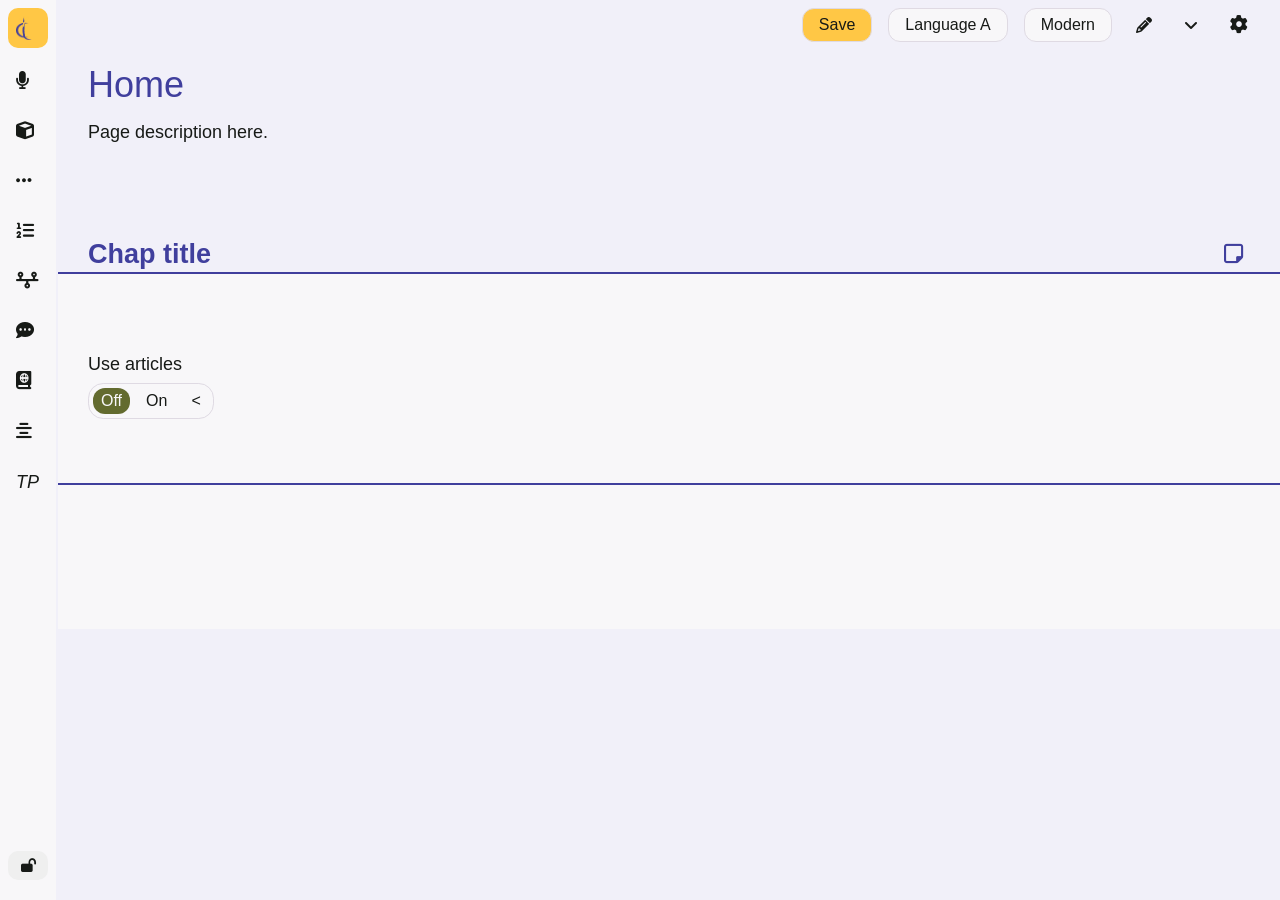
==== index.html @ 401753fd "Add files via upload" ====
<!doctype html>
<html lang="en">

<head>
  <meta charset="UTF-8" />
  <meta name="viewport" content="width=device-width, initial-scale=1.0" />
  <title>Document</title>
  <link rel="stylesheet" href="css/style.css" />
  <link rel="stylesheet" href="https://cdnjs.cloudflare.com/ajax/libs/font-awesome/6.5.0/css/all.min.css" />
</head>

<body>
  <!-- ========================================================================================================================================== NAV ===== -->
  <div class="layout">
    <nav class="sidebar">
      <div class="sidebar-main">
        <a href="index.html" class="nav-item home">
          <img src="../images/Logo.png" alt="Logo" />
          <span class="nav-label">Home</span>
        </a>

        <a href="pages/phonology.html" class="nav-item">
          <i class="fa-solid fa-microphone"></i>
          <span class="nav-label">Phonology</span>
        </a>

        <a href="pages/grammar.html" class="nav-item">
          <i class="fa-solid fa-cube"></i>
          <span class="nav-label">Grammar</span>
        </a>

        <a href="pages/morphology.html" class="nav-item">
          <i class="fa-solid fa-ellipsis"></i>
          <span class="nav-label">Morphology</span>
        </a>

        <a href="pages/syntax.html" class="nav-item">
          <i class="fa-solid fa-list-ol"></i>
          <span class="nav-label">Syntax</span>
        </a>

        <a href="pages/evolution.html" class="nav-item">
          <i class="fa-solid fa-timeline"></i>
          <span class="nav-label">Evolution</span>
        </a>

        <a href="pages/phrases.html" class="nav-item">
          <i class="fa-solid fa-comment-dots"></i>
          <span class="nav-label">Phrases</span>
        </a>

        <a href="pages/dictionary.html" class="nav-item">
          <i class="fa-solid fa-book-atlas"></i>
          <span class="nav-label">Dictionary</span>
        </a>

        <a href="pages/sentences.html" class="nav-item">
          <i class="fa-solid fa-align-center"></i>
          <span class="nav-label">Sentences</span>
        </a>



        <a href="pages/testpage.html" class="nav-item">
          <i class="">TP</i>
          <span class="nav-label">Testpage</span>
        </a>
      </div>

      <!-- ========================= SUB NAV ========================= -->

      <button class="btn-nav-lock" title="Sidebar mode">
        <i class="fa-solid fa-lock-open"></i>
      </button>
    </nav>

    <div class="page-settings">
      <button class="btn btn-main btn-settings" style="background-color: #ffc745;" data-action="save-project">
        Save
      </button>

      <button class="btn btn-main btn-settings btn-language-switch">Language A</button>
      <button class="btn btn-main btn-settings btn-stage-switch">Modern</button>

      <div class="mode-toggle" data-state="edit">
        <button class="btn-nav-toggle">
          <i class="fa-solid fa-pencil"></i>
        </button>
      </div>

      <div class="mode-toggle" data-state="down">
        <button class="btn-nav-toggle">
          <!-- <i class="fa-solid fa-angle-up"></i> -->
          <i class="fa-solid fa-angle-down"></i>
        </button>
      </div>

      <div class="mode-toggle">
        <a href="pages/settings.html" class="nav-item">
          <i class="fa-solid fa-gear"></i>
          <span class="nav-label">Settings</span>
        </a>
      </div>
    </div>

    <main class="page-content">
      <!-- ================================================================================================================================= MAIN-CONTENT ===== -->
      <h1>Home</h1>
      <p class="p-info">Page description here.</p>

      <!-- ===================================================================================================================== CHAPTER 1 - sound system ===== -->
      <div class="chap">
        <div class="chap-title">
          <h2>Chap title</h2>
          <div class="iat-input inp-note">
            <button class="btn btn-note">
              <i class="fa-regular fa-note-sticky"></i>
            </button>

            <div class="popup-overlay hidden">
              <div class="popup-window note-popup">
                <button class="btn btn-note-close">✕</button>

                <h2 class="note-title"></h2>

                <p class="p-info">Write your notes about chapter 1.</p>

                <div class="note-toolbar">
                  <button class="btn btn-note-tool btn-h3">h1</button>
                  <button class="btn btn-note-tool btn-h4">h2</button>
                  <button class="btn btn-note-tool btn-p">p</button>

                  <button class="btn btn-note-tool btn-bold">
                    <b>B</b>
                  </button>
                  <button class="btn btn-note-tool btn-italic">
                    <i>I</i>
                  </button>
                  <button class="btn btn-note-tool btn-underline">
                    <u>U</u>
                  </button>
                </div>

                <div class="note-editor" contenteditable="true"></div>
              </div>
            </div>
          </div>
        </div>
        <!-- ========================= CHAP-CONTENT ========================= -->
        <div class="chap-content">
          <!-- ========================= SUB CHAP ========================= -->
          <div class="chap-sub">
            <!-- ========== CHAP IAT ========== -->
            <div class="chap-iat">
              <p class="p-iat-title">Use articles</p>
              <div class="iat-options opt-single">
                <button class="btn btn-opt btn-select selected">Off</button>
                <button class="btn btn-opt btn-select">On</button>

                <button class="btn btn-close btn-opt">&lt;</button>
              </div>
            </div>
          </div>
        </div>
      </div>

      <!-- ========================= CHAP-CONTENT ========================= -->
      <div class="chap-content">
        <!-- ========================= SUB CHAP ========================= -->
        <div class="chap-sub">
          <!-- ========== CHAP IAT's ========== -->
        </div>
      </div>
  </div>
  </div>


  <script src="../js/appData.js"></script>
  <script src="../js/appState.js"></script>
  <script src="../js/dataAccess.js"></script>
  <script src="../js/dataSync.js"></script>

  <script src="../js/projectSave.js"></script>

  <script src="../js/dataInitialization.js"></script>

  <script src="../js/nav.js"></script>
  </main>
  </div>
</body>

</html>
---- css/style.css ----
/* ==============================================================================================================================!!!!!!!!!!==========ROOT===== */
:root {
  --clr-brand: hsl(241, 43%, 43%);
  --clr-pop: #ffc745;
  --clr-select: #636b2f;
  --clr-light: #f8f7f9;
  --clr-dark: #171a17;
  /* --clr-brand-background: hsla(241, 43%, 43%, 0.08); */

  --clr-brand-background: hsl(from var(--clr-brand) h s calc(l + 53));

  --clr-brand-dark1: hsl(from var(--clr-brand) h s calc(l - 10));
  --clr-pop-dark1: hsl(from var(--clr-pop) h s calc(l - 10));
  --clr-select-dark1: hsl(from var(--clr-select) h s calc(l - 10));
  --clr-light-dark1: hsl(from var(--clr-light) h s calc(l - 10));

  --clr-brand-light1: hsl(from var(--clr-brand) h s calc(l + 10));
  --clr-pop-light1: hsl(from var(--clr-pop) h s calc(l + 10));
  --clr-select-light1: hsl(from var(--clr-select) h s calc(l + 10));
  --clr-light-light1: hsl(from var(--clr-light) h s calc(l + 10));

  /* --clr-brand-background: hsl(from var(--clr-brand) h s calc(l + 20)); */
  --clr-select-hover: hsl(from var(--clr-select) h s calc(l + 50));
  --clr-pop-hover: hsl(from var(--clr-pop) h s calc(l + 20));
}

/* ============================================================================================================================!!!!!!!!!!==========GENRAL===== */
body {
  /* background-color: var(--clr-light); */
  background-color: var(--clr-brand-background);

  font-family: inter, sans-serif;
  font-size: 1.125rem;
  color: var(--clr-dark);

  /* margin: 1rem 4rem 4rem 2rem; */
  margin: 0;
}

/* =============================================================================================================================================== TEXTS ===== */
/* ========================= GENERAL ========================= */

h1 {
  font-weight: normal;
  color: var(--clr-brand);

  margin: 4rem 0 0.5rem 2rem;
}

h2 {
  color: var(--clr-brand);
  margin: 0 0 0.1rem 0;
  /* padding-left: 2rem; */
}

h3 {
  color: var(--clr-brand);
  margin: 0;
  /* margin-top: 5rem; */
}

h4 {
  font-weight: bold;

  color: var(--clr-brand);
}

p {
  margin: 0 0 1rem 0;
}

.p-info {
  font-weight: lighter;
  margin: 0;
  padding: 0.5rem 0 2rem 2rem;
}

.chap-content .p-info {
  padding-left: 0;
}

.chap-sub .p-info {
  padding: 0.5rem 0 0.5rem 0;
}

.p-warning {
  font-style: italic;
  padding: 0.5rem 0 0 0;
}

.p-iat-title {
  margin: 1rem 0 0.5rem 0;
}

.chap-iat-wrap .p-info {
  margin: 0;
}

/* ========================= INPUT ========================= */
/* ===== inp-rule ===== */
.p-rule-symbol {
  font-weight: lighter;
  color: var(--clr-dark-light1);
}

/* ===== inp-note ===== */
.note-editor h3 {
  color: var(--clr-brand);

  margin-top: 1rem;
}

.note-editor h4 {
  color: var(--clr-brand);

  margin-top: 0.75rem;
}

.note-popup .p-info {
  margin-bottom: 2rem;
}

/* ========================= ORDER ========================= */
.p-draggable,
.p-available-title,
.p-used-title {
  border-radius: 0.75rem;
  white-space: nowrap;
  background: none;
}

.p-draggable {
  transition:
    background-color 0.15s ease,
    transform 0.15s ease,
    opacity 0.15s ease;

  user-select: none;
}

.p-available,
.p-available-title {
  padding: 0.25rem 0.5rem;
}

.p-used,
.p-used-title {
  padding: 0.5rem 1rem;
}

.p-available {
  cursor: pointer;
  background-color: var(--clr-light);
  border: 0.07rem solid var(--clr-light-dark1);
}

.p-used {
  cursor: grab;
  /* font-weight: bold; */
  background-color: var(--clr-select);
  color: var(--clr-light);
}
.p-used:active {
  cursor: grabbing;
}

.p-available:hover,
.p-used:hover {
  transform: translateY(-2px);
}

.dragging {
  opacity: 0.85;
  transform: scale(1.05);
  z-index: 10;
  box-shadow: 0 0.4rem 1rem rgba(0, 0, 0, 0.2);
}

.p-fixed {
  background-color: var(--clr-light);
  color: var(--clr-dark);
  border: 0.1rem solid var(--clr-select);
  font-weight: normal;
  cursor: default;
}

/* ============================================================================================================================================= BUTTONS ===== */
/* ========================= GENERAL ========================= */
.btn {
  background-color: var(--clr-light);
  border-radius: 0.75rem;
  font-family: inter, sans-serif;
  font-size: 1rem;
  color: var(--clr-dark);
  cursor: pointer;
  transition:
    background-color 0.15s ease,
    color 0.15s ease,
    transform 0.1s ease;
}
.btn:hover {
  background-color: var(--clr-light-dark1);
  transform: scale(1.05);
}

.btn-main {
  border: 0.07rem solid var(--clr-light-dark1);
  padding: 1rem 0.5rem;
}

.btn-select:hover {
  background-color: var(--clr-select-hover);
}
.btn-select.selected {
  background-color: var(--clr-select);
  color: var(--clr-light);
  border-color: transparent;
}
.btn-select.selected:hover {
  background-color: var(--clr-select-dark1);
}

.popup-select:hover {
  background-color: var(--clr-select-hover);
}
.popup-select.selected {
  background-color: var(--clr-select);
  color: var(--clr-light);
  border-color: transparent;
}
.popup-select.selected:hover {
  background-color: var(--clr-select-dark1);
}

.btn-edit:hover {
  background-color: var(--clr-pop-hover);
}

.btn-edit.btn-active {
  background-color: var(--clr-pop);
}

.btn-inp,
.btn-tab {
  border: 0.07rem solid var(--clr-light-dark1);
  padding: 0.75rem 0.5rem;
}

.btn-add:hover {
  background-color: var(--clr-pop-hover);
}

.btn-save-project {
  background-color: #ffc745;
}

.btn-save-project.is-saved {
  background-color: var(--clr-select);
  color: var(--clr-light);
}

/* ========================= NAV ========================= */
.btn-nav-toggle {
  padding: 0.5rem;

  display: flex;
  align-items: center;

  border-radius: 0.625rem;
  border: none;

  width: 100%;
  box-sizing: border-box;

  background-color: transparent;
  color: var(--clr-dark-light1);

  font-size: 1rem;
  cursor: pointer;

  transition:
    background-color 0.15s ease,
    transform 0.15s ease;
}
.btn-nav-toggle:hover {
  background-color: var(--clr-pop-hover);
  transform: scale(1.05);
}

.language-options .btn-nav-language {
  padding: 0.5rem 1rem;

  border: none;
  border-radius: 0.625rem;

  background-color: transparent;
  color: var(--clr-dark-light1);

  font-size: 1rem;
  text-align: left;

  cursor: pointer;

  transition:
    background-color 0.15s ease,
    transform 0.15s ease;
}
.language-options .btn-nav-language:hover {
  background-color: var(--clr-pop-hover);
  transform: scale(1.03);
}

.btn-nav-lock {
  width: 100%;
  padding: 0.5rem;

  display: flex;
  justify-content: center;
  align-items: center;

  border: none;
  /* background: red; */
  color: var(--clr-dark-light1);

  border-radius: 0.625rem;

  cursor: pointer;

  transition:
    background-color 0.15s ease,
    transform 0.15s ease;

  /* margin-top: auto; */
  margin-bottom: 1.75rem;
}
.btn-nav-lock:hover {
  background-color: var(--clr-brand-dark1);
  transform: scale(1.05);
}

/* ========================= OPTIONS ========================= */
.btn-opt {
  border: 0.07rem solid var(--clr-light-dark1);
  padding: 0.25rem 0.5rem;
}

.iat-options[data-edit-mode="true"] .btn-edit {
  background-color: var(--clr-pop);
}

.iat-options[data-edit-mode="true"] .btn-opt:not(.user-created):not(.btn-edit) {
  color: var(--clr-dark-light1);
  opacity: 0.5;
  cursor: not-allowed;
  pointer-events: none;
}

.ord-used[data-edit-mode="true"] .p-used:not(.user-created) {
  color: var(--clr-dark-light1);
  opacity: 0.5;
  cursor: not-allowed;
  pointer-events: none;
}

.btn-icon {
  position: absolute;
  height: 80%;
  right: 0.5rem;
  top: 10%;

  padding: 0.25rem;

  display: flex;
  align-items: center;
  justify-content: center;

  background: none;
  border: none;
}
.btn-icon:hover {
  color: var(--clr-brand-dark1);
  background: none;
}

/* ===== opt-single ===== */
.iat-options.opt-single .btn-opt {
  border: none;
}

/* ========================= INPUT ========================= */
/* ===== inp-phoneme ===== */
.phoneme-btn {
  display: flex;
  gap: 0.25rem;
}

/* ===== inp-rule ===== */
.btn-reorder,
.btn-delete {
  display: none;
}

.btn-delete {
  width: 1rem;

  padding: 0.5rem;
  font-size: 0.5rem;

  line-height: 0.75rem;

  border: 0.07rem solid var(--clr-pop);
  background: transparent;
}

.rule.dragging .btn-reorder {
  background-color: var(--clr-pop-hover);
  border-color: var(--clr-pop);
  color: var(--clr-dark);
}

.inp-rule.editing .btn-reorder,
.inp-rule.editing .btn-delete {
  display: inline-flex;
}
.inp-rule.editing .btn-reorder:hover,
.inp-rule.editing .btn-delete:hover {
  background-color: transparent;
}

.btn-inp {
  border-color: transparent;
}

/* ===== inp-note ===== */
.btn-note {
  border: none;
  padding: 0.25rem;

  display: flex;
  align-items: center;
  justify-content: center;

  font-size: 1.4rem;
  color: var(--clr-brand);
  background-color: transparent;
}
.btn-note-close {
  position: absolute;

  top: 1rem;
  right: 1rem;

  border: none;

  background: transparent;

  font-size: 1rem;
}

.btn-note-tool {
  border: 0.07rem solid var(--clr-light-dark1);
  padding: 0.5rem 0.75rem;
}

.btn-bold {
  margin-left: 2rem;
}

/* ========================= OTHER ========================= */
/* for general, but also when running something in it's usually place leeds to styling problems */
.btn-opt.delete-mode {
  border: 1px solid #d64545;
}
.btn-opt.delete-mode:hover,
.btn-opt.delete-mode:hover {
  background-color: #ffecec;
  transform: scale(1.05);
  color: var(--clr-dark);
}

/* ======================================================================================================================================== INPUT FIELDS ===== */
/* ========================= GENERAL ========================= */
.iat-inputfield {
  background-color: var(--clr-light);
  border: 0.07rem solid var(--clr-light-dark1);
  border-radius: 0.75rem;
  outline: none;

  font-family: inter, sans-serif;
  font-size: 1rem;
  color: var(--clr-dark);

  padding: 0.75rem 0.5rem;

  transition:
    background-color 0.15s ease,
    border-color 0.15s ease;
}
.iat-inputfield:focus:not(.iat-input.inp-popup .iat-inputfield) {
  border: 0.1rem solid var(--clr-pop);
}

.inputfield-icon {
  position: relative;
  display: flex;
  align-items: center;
  gap: 0.25rem;
}

.iat-options .inputfield-icon {
  flex-shrink: 0;
}

/* ========================= OPTIONS ========================= */
.opt-inputfield {
  min-width: 10rem;
  max-width: 10rem;

  padding: 0.25rem 0.5rem;
  height: auto;
  line-height: 1;
  box-sizing: border-box;
}

/* ========================= INPUT ========================= */
/* ===== inp-phoneme ===== */
.iat-input.inp-phoneme .iat-inputfield {
  min-width: 2rem;
  text-align: center;
}

.phoneme-item.delete-mode .iat-inputfield {
  border-color: #d64545;
  caret-color: transparent;

  user-select: none;
}
.phoneme-item.delete-mode .iat-inputfield::selection {
  background: transparent;
}
.phoneme-item.delete-mode:hover .iat-inputfield {
  background-color: #ffecec;
}

/* ===== inp-rule ===== */
.rule.dragging .iat-inputfield {
  background-color: var(--clr-pop-hover);
  transition: background-color 0.15s ease;
}

.rule.delete-hover .iat-inputfield {
  background-color: #ffecec;
  transition: background-color 0.15s ease;
}

.iat-input.inp-rule .iat-inputfield {
  min-width: 2rem;
  flex-grow: 1;
}

.rule input:read-only {
  pointer-events: none;
  border-color: transparent;
  opacity: 0.5;
}
.iat-input.inp-rule.editing .rule input::selection {
  background: transparent;
}

/* ===== inp-popup ===== */
.inp-popup .iat-inputfield {
  padding-right: 2rem;
}
.inp-popup .iat-inputfield:focus {
  background: none;
}

/* ===== inp-info ===== */
.inp-info .iat-inputfield {
  width: 100%;
  line-height: 1.2;
  overflow: hidden;
  resize: none;
}

/* ================================================================================================================================================ DIVS ===== */
/* ========================= GENERAL ========================= */
.page-settings {
  position: fixed;
  top: 0px;
  right: 0px;

  display: flex;
  gap: 1rem;

  background-color: var(--clr-brand-background);
  padding: 0.5rem 1.5rem;
  width: 100%;

  align-items: center;
  justify-content: flex-end;

  /* border-bottom: 2px solid var(--clr-brand-background); */
}

.btn-settings {
  width: fit-content;
  padding: 0.5rem 1rem;
  align-items: center;
  justify-content: center;
  line-height: 1;

  white-space: nowrap;
  text-overflow: ellipsis;
}

.mode-toggle {
  /* padding: 0.5rem; */
  /* background-color: red; */
}

.layout {
  display: flex;
  min-height: 100vh;
  width: 100%;
}
.page-content {
  flex: 1;
  min-width: 0;

  margin: 0 2rem 2rem 3.5rem;
}

.chap-title {
  display: flex;
  justify-content: space-between;
  margin-top: 4rem;
  padding-left: 2rem;
}

/* .chap-content {
  border-top: 2px solid var(--clr-brand);
  background-color: var(--clr-light);
  border-radius: 0 0 1rem 1rem;
  padding: 0 2rem 2rem 2rem;
  width: 100%;
}*/

.chap-content {
  background-color: var(--clr-light);
  border-top: 2px solid var(--clr-brand);

  margin: 0 -2rem 0 0;
  padding: 0 2rem 4rem 2rem;
}

.chap-sub {
  margin: 5rem 0 0 0;
}

.chap-iat {
  margin: 2rem 0 0 0;
}

.chap-iat-inner {
  margin: 0.5rem 0 0 0;
}

.chap-iat-wrap {
  display: flex;
  flex-wrap: wrap;
  align-items: center;
  gap: 1rem;
}

/* ========================= NAV ========================= */
/* nav element */

.sidebar {
  position: fixed;
  top: 0;
  width: 2.5rem;
  flex-shrink: 0;

  height: 100vh;

  background-color: var(--clr-light);
  /* border-radius: 0 0.75rem 0.75rem 0; */
  border-right: 2px solid var(--clr-brand-background);

  display: flex;
  flex-direction: column;
  gap: clamp(0.5rem, 1vh, 1rem);

  overflow: hidden;

  /* padding: 0.5rem; */
  padding: 0.5rem 0.5rem 0rem 0.5rem;
  z-index: 1000;

  overflow-y: auto;
  scrollbar-width: none;

  transition: width 0.2s ease;
}

.sidebar.open {
  width: 8rem;
}

.sidebar.open .nav-label,
.sidebar.open .toggle-label {
  display: inline;
  margin-left: 0.75rem;
}
/* !! remove this to activate scrolling */
.sidebar::-webkit-scrollbar {
  display: none; /* Chrome/Safari */
}

.sidebar-main {
  display: flex;
  flex-direction: column;
  align-items: center;
  gap: 1rem;

  margin-bottom: auto;
}

.sidebar-divider {
  width: 80%;
  height: 1px;

  background-color: hsl(from var(--clr-brand) h s calc(l + 20));

  margin: clamp(0.25rem, 0.6vh, 0.5rem) auto;
}

.sidebar-sub {
  display: flex;
  flex-direction: column;
  align-items: center;
  gap: 0.75rem;
}

.mode-toggle,
.language-toggle {
  display: flex;
  /* width: 100%; */
  box-sizing: border-box;
}

.language-toggle {
  position: relative;

  display: flex;
  flex-direction: column;
  width: 100%;
}

.language-options {
  display: none;

  flex-direction: column;
  gap: 0.25rem;

  margin-top: 0.25rem;
  padding-left: 0.5rem;
}
.sidebar.open .language-toggle:hover .language-options {
  display: flex;
}

/* ========================= OPTIONS ========================= */
.iat-options {
  display: flex;
  flex-wrap: wrap;
  gap: 0.5rem;
}

/* ===== opt-single ===== */
.iat-options.opt-single {
  border: 0.07rem solid var(--clr-light-dark1);
  border-radius: 0.95rem;
  padding: 0.25rem;
  width: fit-content;
}

/* ===== opt-multi ===== */
.iat-options.opt-multi {
  width: fit-content;
}

/* ========================= INPUT ========================= */

/* ===== inp-phoneme ===== */
.phoneme-wrap {
  display: flex;
  flex-wrap: wrap;
  gap: 0.5rem;
  align-items: center;
}

/* ===== inp-rule ===== */
.rule {
  display: flex;
  align-items: center;
  gap: 1rem;
  padding: 0.125rem;
  border: 0.1rem solid transparent;
  border-radius: 0.75rem;
  transition:
    border-color 0.15s ease,
    background-color 0.15s ease;
}

.rule.delete-hover {
  border-color: #d64545;
}

/* ===== inp-note ===== */
.popup-overlay {
  position: fixed;
  inset: 0;

  display: flex;
  justify-content: center;
  align-items: center;

  background-color: rgba(0, 0, 0, 0.25);
  backdrop-filter: blur(0.3rem);

  z-index: 5000;
}

.popup-overlay.hidden {
  display: none;
}

body.popup-window-open {
  overflow: hidden;
}

.card-columns {
  overflow-y: auto;
  overflow-x: hidden;
}

.popup-window {
  position: relative;

  width: 80vw;
  height: 80vh;

  background-color: var(--clr-light);

  border-radius: 1rem;

  padding: 2rem;

  display: flex;
  flex-direction: column;

  box-sizing: border-box;

  box-shadow: 0 1rem 3rem rgba(0, 0, 0, 0.2);
}

.note-toolbar {
  display: flex;
  gap: 0.5rem;

  margin: 1rem;
  margin-bottom: 0;
}

.note-editor {
  flex-grow: 1;

  /* width: 90%; */

  margin: 0 auto;

  padding: 1rem;
  margin: 1rem;

  overflow-y: auto;

  border: 0.07rem solid var(--clr-light-dark1);
  border-radius: 0.75rem;

  outline: none;

  background-color: var(--clr-light);

  line-height: 1.5;
}
.note-editor:empty::before {
  content: "Enter notes...";
  color: #999;
}

/* ========================= TABLE ========================= */
.ord-available,
.ord-used {
  display: flex;
  gap: 1rem;
  flex-wrap: wrap;
}

/* ===================================================================================================================================== TABLE ELEMENTS  ===== */
/* ========================= TABLE ========================= */
.tab-iat {
  border-collapse: separate;
  border-spacing: 1rem 0.5rem;
  margin-left: -1rem;
}

.tab-iat th {
  background-color: #dfdee0;
  font-weight: bold;
  text-align: center;
  padding: 0.5rem;
  border-radius: 0.5rem;
  font-size: 0.875rem;
}
.tab-iat thead th:first-child {
  visibility: hidden;
}

.iat-table {
  overflow-x: auto;
  padding-bottom: 0.75rem;
  --scrollbar-active: 0;
}
.iat-table:hover {
  --scrollbar-active: 1;
}
.iat-table::-webkit-scrollbar {
  height: 0.125rem;
}
.iat-table::-webkit-scrollbar-track {
  background: transparent;
}
.iat-table::-webkit-scrollbar-thumb {
  background-color: var(--clr-brand);

  border-radius: 0.75rem;
  transition: background-color 20.2s ease;
}

/* ===== tab-select ===== */
.tab-iat td .select-td-wrap {
  width: 100%;
  display: inline-block;
}
.tab-iat td .select-td-wrap > * {
  width: 100%;
}

/* ===== tab-double ===== */
.double-td-wrap {
  display: flex;
  justify-content: center;
  align-items: center;
  gap: 0.5rem;
}

/* ============================================================================================================================================== OTHER  ===== */
/* ========================= NAV ========================= */
/* img, a href, span */
.nav-item.home img {
  width: 1rem;
  object-fit: contain;
}

.nav-item {
  padding: 0.5rem;

  display: flex;
  align-items: center;

  border-radius: 0.625rem;

  width: 100%;
  box-sizing: border-box;

  color: var(--clr-dark-light1);
  text-decoration: none;

  font-size: 1.125rem;

  transition:
    background-color 0.15s ease,
    transform 0.15s ease;
}
.nav-item:hover {
  background-color: var(--clr-pop-hover);
  transform: scale(1.05);
}
.nav-item.current-page {
  background-color: var(--clr-pop);
  color: var(--clr-brand);
}

.nav-label,
.toggle-label {
  margin-left: 0.75rem;
  display: none;
}

.nav-label {
  font-size: 1rem;
}

.sidebar.open .nav-label {
  transform: translateX(0);
}

.word-card {
  background-color: var(--clr-pop);
}

/* ============================================================================================================================================== COLLAPSE  ===== */

/* MAIN CHAPTER */
/* remove * symbol to remove the chap-content border and padding */
.chap.collapsed > .chap-content * {
  display: none;
}

/* remove if * symbola above is removed */
.chap.collapsed .chap-content {
  padding: 0.25rem;
}

/* SUB CHAPTER */
.chap-sub.collapsed > :not(h3) {
  display: none;
}

.chap h2,
.chap-sub h3 {
  cursor: pointer;
}
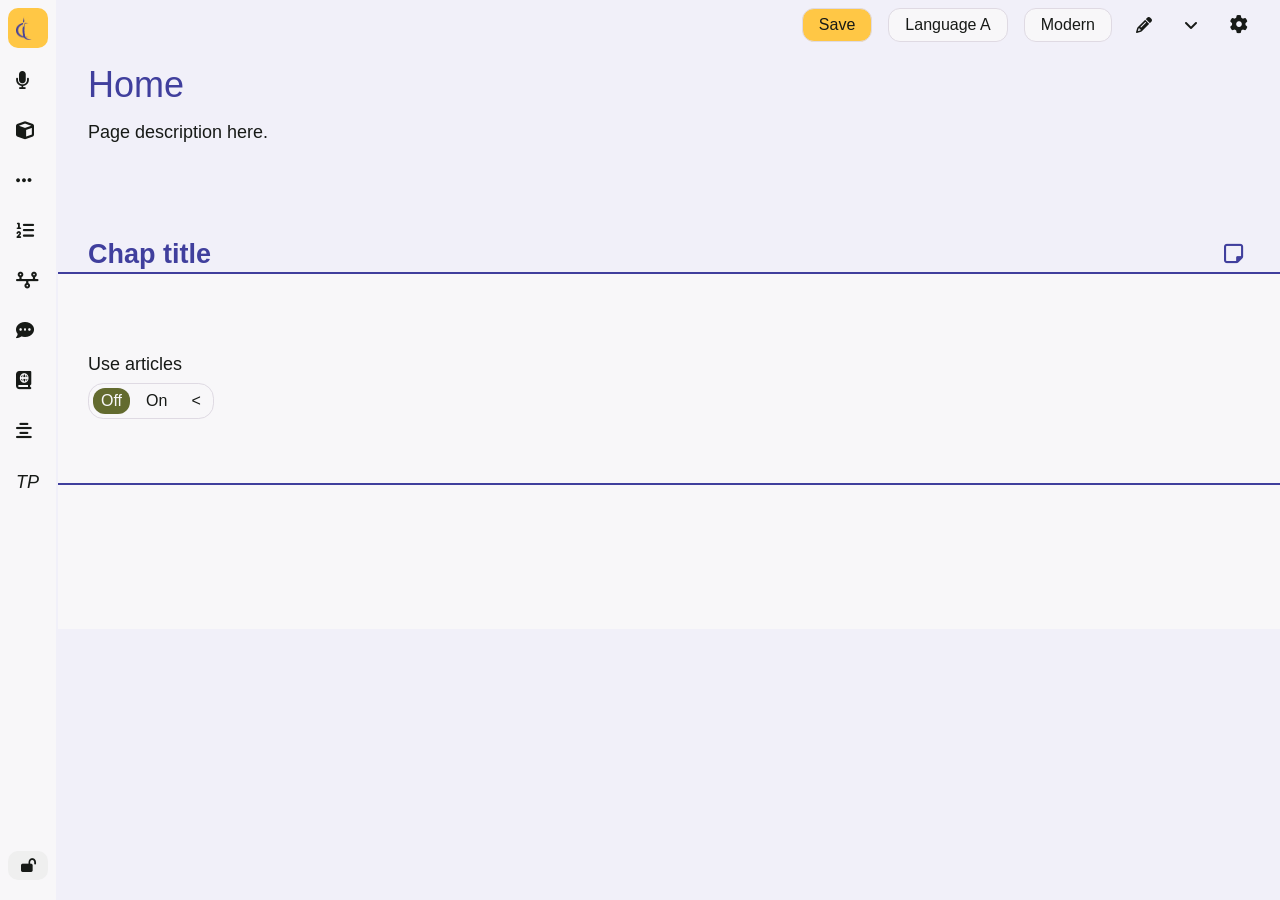
==== commit 5d2cb14d: "Update logo image path in index.html" ====
--- a/index.html
+++ b/index.html
@@ -15,7 +15,7 @@
     <nav class="sidebar">
       <div class="sidebar-main">
         <a href="index.html" class="nav-item home">
-          <img src="../images/Logo.png" alt="Logo" />
+          <img src="images/Logo.png" alt="Logo" />
           <span class="nav-label">Home</span>
         </a>
 
@@ -189,4 +189,4 @@
   </div>
 </body>
 
-</html>+</html>
